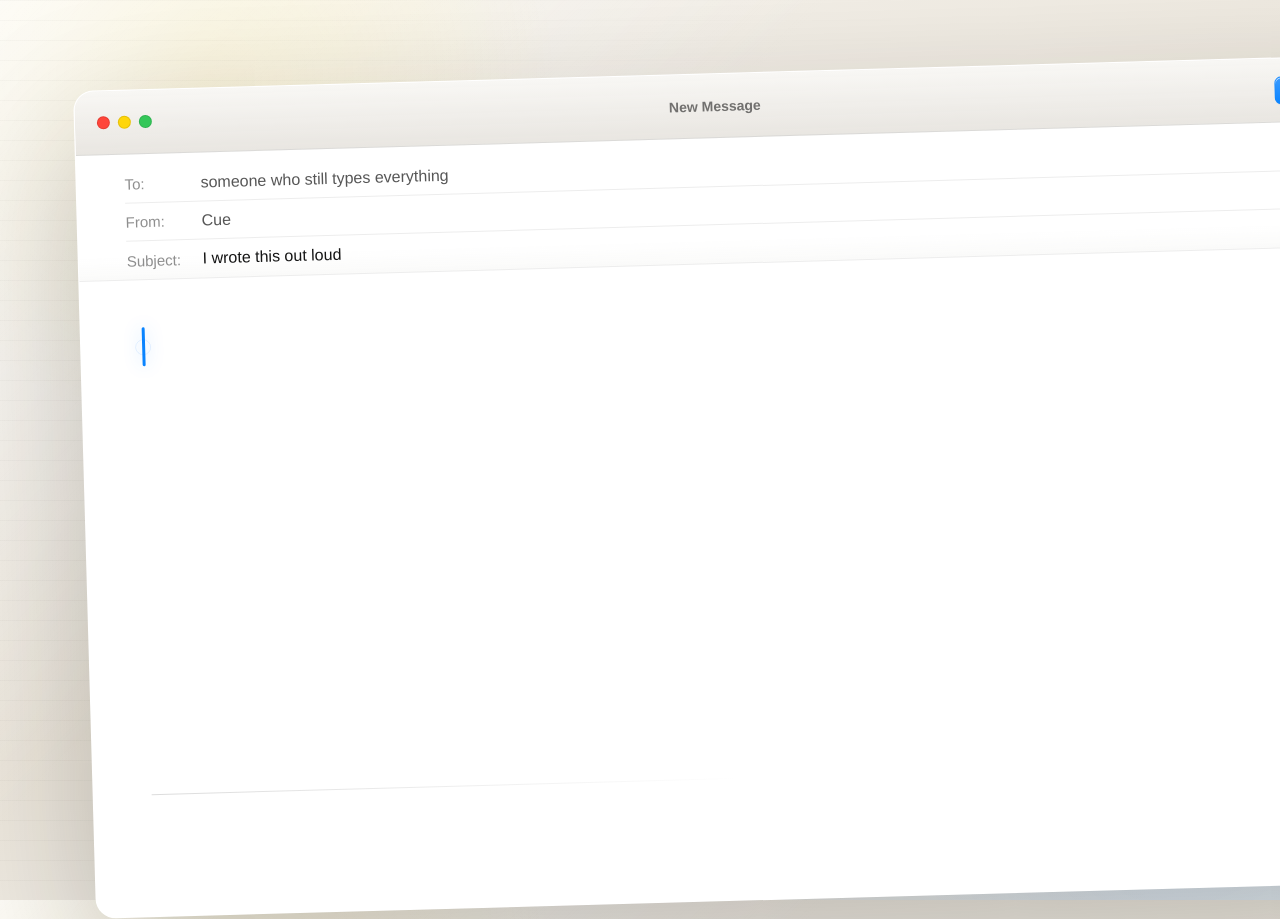
==== web/index.html @ dfa3d640 "WIP: add Cue landing page draft" ====
<!doctype html>
<html lang="en">
<head>
  <meta charset="utf-8">
  <meta name="viewport" content="width=device-width, initial-scale=1">
  <title>Cue</title>
  <link rel="icon" href="data:image/svg+xml,%3Csvg xmlns='http://www.w3.org/2000/svg' viewBox='0 0 64 64'%3E%3Crect width='64' height='64' rx='18' fill='%23161514'/%3E%3Cpath d='M36 17c-6.8 0-12 5.8-12 15s5.2 15 12 15c4.1 0 7.4-1.7 9.7-4.8l-4.8-3.5c-1.2 1.6-2.7 2.5-4.9 2.5-3.6 0-6-3.5-6-9.2s2.4-9.2 6-9.2c2.1 0 3.6.8 4.8 2.4l4.9-3.4C43.4 18.7 40.1 17 36 17Z' fill='%23fff'/%3E%3C/svg%3E">
  <style>
    :root {
      color-scheme: light;
      --ink: #151515;
      --muted: #7d7a76;
      --soft: #f6f4f0;
      --chrome: #ece9e4;
      --line: rgba(25, 25, 25, 0.13);
      --line-soft: rgba(25, 25, 25, 0.08);
      --field: #ffffff;
      --blue: #0a84ff;
      --green: #34c759;
      --yellow: #ffd60a;
      --red: #ff453a;
      --shadow: 0 48px 140px rgba(24, 20, 14, 0.25);
      --sans: -apple-system, BlinkMacSystemFont, "SF Pro Display", "Helvetica Neue", sans-serif;
      --serif: "New York", "Iowan Old Style", "Palatino Linotype", Palatino, Georgia, serif;
      --mono: ui-monospace, "SF Mono", Menlo, Monaco, Consolas, monospace;
    }

    * {
      box-sizing: border-box;
    }

    html,
    body {
      min-height: 100%;
      margin: 0;
    }

    body {
      overflow: hidden;
      background:
        linear-gradient(135deg, rgba(255, 255, 255, 0.72), transparent 38%),
        radial-gradient(circle at 16% 9%, rgba(255, 214, 10, 0.18), transparent 26%),
        radial-gradient(circle at 92% 86%, rgba(10, 132, 255, 0.12), transparent 34%),
        linear-gradient(160deg, #f7f4ee, #ebe5da 56%, #f7f7f5);
      color: var(--ink);
      font-family: var(--sans);
    }

    body::before {
      position: fixed;
      inset: 0;
      pointer-events: none;
      content: "";
      background-image: linear-gradient(rgba(18, 18, 18, 0.025) 1px, transparent 1px);
      background-size: 100% 20px;
      mask-image: linear-gradient(90deg, black, transparent 76%);
    }

    .stage {
      position: relative;
      min-height: 100vh;
      isolation: isolate;
    }

    .compose {
      position: absolute;
      top: 9vh;
      left: 6vw;
      width: max(1120px, 108vw);
      height: max(820px, 92vh);
      overflow: hidden;
      background: var(--field);
      border: 1px solid rgba(255, 255, 255, 0.9);
      border-radius: 20px;
      box-shadow: var(--shadow), inset 0 1px 0 rgba(255, 255, 255, 0.96);
      transform: rotate(-1.6deg);
      transform-origin: 26% 18%;
    }

    .compose::after {
      position: absolute;
      inset: 0;
      pointer-events: none;
      content: "";
      background:
        linear-gradient(90deg, rgba(255, 255, 255, 0.5), transparent 19%),
        linear-gradient(180deg, rgba(255, 255, 255, 0.24), transparent 42%);
      mix-blend-mode: soft-light;
    }

    .toolbar {
      position: relative;
      z-index: 2;
      display: grid;
      grid-template-columns: 112px 1fr 212px;
      align-items: center;
      height: 64px;
      padding: 0 22px;
      background:
        linear-gradient(180deg, rgba(248, 247, 244, 0.98), rgba(232, 229, 224, 0.96));
      border-bottom: 1px solid var(--line);
    }

    .traffic {
      display: flex;
      gap: 8px;
      align-items: center;
    }

    .dot {
      width: 13px;
      height: 13px;
      border-radius: 50%;
      box-shadow: inset 0 0 0 1px rgba(0, 0, 0, 0.1);
    }

    .dot.red { background: var(--red); }
    .dot.yellow { background: var(--yellow); }
    .dot.green { background: var(--green); }

    .toolbar-title {
      justify-self: center;
      color: rgba(21, 21, 21, 0.58);
      font-size: 14px;
      font-weight: 600;
      letter-spacing: 0;
    }

    .tools {
      display: flex;
      justify-content: flex-end;
      gap: 10px;
    }

    .tool {
      display: grid;
      width: 32px;
      height: 28px;
      place-items: center;
      color: rgba(21, 21, 21, 0.54);
      border: 1px solid rgba(255, 255, 255, 0.62);
      border-radius: 7px;
      background: rgba(255, 255, 255, 0.38);
      box-shadow: inset 0 1px 0 rgba(255, 255, 255, 0.74), 0 1px 1px rgba(0, 0, 0, 0.04);
    }

    .send {
      color: #fff;
      background: linear-gradient(180deg, #3a9bff, #0a84ff);
      border-color: rgba(10, 132, 255, 0.26);
    }

    .tool svg {
      width: 15px;
      height: 15px;
      stroke: currentColor;
      stroke-width: 2;
      fill: none;
      stroke-linecap: round;
      stroke-linejoin: round;
    }

    .fields {
      position: relative;
      z-index: 1;
      padding: 11px 48px 0;
      background: linear-gradient(180deg, #fff, #fff 82%, rgba(250, 250, 249, 0.96));
      border-bottom: 1px solid var(--line-soft);
    }

    .row {
      display: grid;
      grid-template-columns: 76px 1fr;
      align-items: center;
      min-height: 38px;
      border-bottom: 1px solid var(--line-soft);
    }

    .row:last-child {
      border-bottom: 0;
    }

    .label {
      color: rgba(21, 21, 21, 0.48);
      font-size: 15px;
      letter-spacing: 0;
    }

    .value {
      color: rgba(21, 21, 21, 0.72);
      font-size: 16px;
      letter-spacing: 0;
    }

    .value.subject {
      color: var(--ink);
      font-weight: 520;
    }

    .body {
      position: relative;
      z-index: 1;
      padding: 42px 58px 72px;
    }

    .dictation {
      max-width: min(760px, 70vw);
      min-height: 430px;
      color: var(--ink);
      font-family: var(--serif);
      font-size: clamp(34px, 3.65vw, 54px);
      line-height: 1.06;
      letter-spacing: 0;
    }

    .sentence {
      position: relative;
      display: inline;
      white-space: normal;
    }

    .sentence.is-lead {
      display: block;
      margin-bottom: 0.72em;
    }

    .sentence.is-paragraph {
      display: block;
      margin-top: 0.72em;
    }

    .word {
      display: inline;
      opacity: 0;
      filter: blur(7px);
      transform: translateY(0.18em);
      animation: land 330ms cubic-bezier(0.2, 0.74, 0.12, 1) forwards;
    }

    .clean-word {
      animation: settle 380ms cubic-bezier(0.18, 0.72, 0.16, 1) forwards;
    }

    .token-disfluency,
    .token-false-start,
    .token-substitution {
      color: rgba(21, 21, 21, 0.42);
      font-style: italic;
    }

    .token-code {
      font-family: var(--mono);
      font-size: 0.58em;
      letter-spacing: 0;
      white-space: nowrap;
    }

    .token-name {
      font-style: italic;
    }

    .cursor {
      position: relative;
      display: inline-block;
      width: 0.07em;
      height: 0.82em;
      margin-left: 0.055em;
      background: var(--blue);
      border-radius: 99px;
      vertical-align: -0.08em;
      box-shadow: 0 0 18px rgba(10, 132, 255, 0.3);
      animation: cursor-breathe 960ms ease-in-out infinite;
    }

    .cursor::before,
    .cursor::after {
      position: absolute;
      top: 50%;
      left: 50%;
      width: 0.92em;
      height: 0.92em;
      pointer-events: none;
      content: "";
      border: 1px solid rgba(10, 132, 255, 0.14);
      border-radius: 50%;
      transform: translate(-50%, -50%) scale(0.34);
      animation: listen-ring 1680ms ease-out infinite;
    }

    .cursor::after {
      animation-delay: 560ms;
    }

    .quiet-rule {
      width: 46vw;
      height: 1px;
      margin-top: 42px;
      background: linear-gradient(90deg, rgba(21, 21, 21, 0.15), transparent);
      transform-origin: left;
      animation: breathe 3.8s ease-in-out infinite;
    }

    @keyframes land {
      to {
        opacity: 1;
        filter: blur(0);
        transform: translateY(0);
      }
    }

    @keyframes settle {
      0% {
        opacity: 0;
        filter: blur(5px);
        transform: translateY(0.1em);
      }
      100% {
        opacity: 1;
        filter: blur(0);
        transform: translateY(0);
      }
    }

    @keyframes cursor-breathe {
      0%,
      100% {
        opacity: 0.48;
        transform: scaleY(0.86);
        box-shadow: 0 0 8px rgba(10, 132, 255, 0.14);
      }
      50% {
        opacity: 1;
        transform: scaleY(1);
        box-shadow: 0 0 26px rgba(10, 132, 255, 0.42);
      }
    }

    @keyframes listen-ring {
      0% {
        opacity: 0.34;
        transform: translate(-50%, -50%) scale(0.3);
      }
      82%,
      100% {
        opacity: 0;
        transform: translate(-50%, -50%) scale(1.1);
      }
    }

    @keyframes breathe {
      0%,
      100% { transform: scaleX(0.74); opacity: 0.36; }
      50% { transform: scaleX(1); opacity: 0.72; }
    }

    @media (max-width: 900px) {
      .compose {
        left: 22px;
        width: 1120px;
      }
    }

    @media (prefers-reduced-motion: reduce) {
      *,
      *::before,
      *::after {
        scroll-behavior: auto !important;
        animation-duration: 1ms !important;
        animation-iteration-count: 1 !important;
        transition-duration: 1ms !important;
      }
    }
  </style>
</head>
<body>
  <main class="stage" aria-label="Cue dictation proof of concept">
    <section class="compose" aria-label="Apple Mail compose window">
      <div class="toolbar" aria-hidden="true">
        <div class="traffic">
          <span class="dot red"></span>
          <span class="dot yellow"></span>
          <span class="dot green"></span>
        </div>
        <div class="toolbar-title">New Message</div>
        <div class="tools">
          <span class="tool send">
            <svg viewBox="0 0 24 24"><path d="M5 12h13"></path><path d="m13 6 6 6-6 6"></path></svg>
          </span>
          <span class="tool">
            <svg viewBox="0 0 24 24"><path d="m21.4 11.6-8.8 8.8a5 5 0 0 1-7.1-7.1l9.2-9.2a3.5 3.5 0 0 1 5 5l-9.2 9.2a2 2 0 0 1-2.8-2.8l8.4-8.4"></path></svg>
          </span>
          <span class="tool">
            <svg viewBox="0 0 24 24"><path d="M4 7h16"></path><path d="M7 12h10"></path><path d="M9 17h6"></path></svg>
          </span>
          <span class="tool">
            <svg viewBox="0 0 24 24"><path d="M4 19 11 5h2l7 14"></path><path d="M7 14h10"></path></svg>
          </span>
        </div>
      </div>

      <div class="fields" aria-hidden="true">
        <div class="row">
          <span class="label">To:</span>
          <span class="value">someone who still types everything</span>
        </div>
        <div class="row">
          <span class="label">From:</span>
          <span class="value">Cue</span>
        </div>
        <div class="row">
          <span class="label">Subject:</span>
          <span class="value subject">I wrote this out loud</span>
        </div>
      </div>

      <div class="body">
        <div class="dictation" id="dictation" aria-live="polite"></div>
        <div class="quiet-rule" aria-hidden="true"></div>
      </div>
    </section>
  </main>

  <script>
    const lines = [
      {
        rough: [
          { text: "Cue", kind: "name" },
          { text: "writes", kind: "plain" },
          { text: "with", kind: "plain" },
          { text: "your", kind: "plain" },
          { text: "voice,", kind: "plain", pause: 180 },
          { text: "like,", kind: "disfluency", pause: 90 },
          { text: "uh,", kind: "disfluency", pause: 130 },
          { text: "you", kind: "disfluency" },
          { text: "know,", kind: "disfluency", pause: 140 },
          { text: "word", kind: "plain" },
          { text: "by", kind: "plain" },
          { text: "word.", kind: "plain", pause: 520 }
        ],
        clean: [
          { text: "Cue", kind: "name" },
          { text: "writes", kind: "plain" },
          { text: "with", kind: "plain" },
          { text: "your", kind: "plain" },
          { text: "voice,", kind: "plain" },
          { text: "word", kind: "plain" },
          { text: "by", kind: "plain" },
          { text: "word.", kind: "plain" }
        ],
        cleanupDelay: 620,
        nextDelay: 0
      },
      {
        rough: [
          { text: "It", kind: "plain" },
          { text: "can", kind: "plain" },
          { text: "remember", kind: "plain" },
          { text: "unusual", kind: "plain" },
          { text: "names,", kind: "plain", pause: 190 },
          { text: "uh,", kind: "disfluency", pause: 120 },
          { text: "recognize", kind: "plain" },
          { text: "code", kind: "plain" },
          { text: "syntax,", kind: "plain", pause: 220 },
          { text: "and", kind: "plain" },
          { text: "fix", kind: "plain" },
          { text: "ceramnic", kind: "substitution" },
          { text: "meaning.", kind: "plain", pause: 540 }
        ],
        clean: [
          { text: "It", kind: "plain" },
          { text: "can", kind: "plain" },
          { text: "remember", kind: "plain" },
          { text: "unusual", kind: "plain" },
          { text: "names,", kind: "plain" },
          { text: "recognize", kind: "plain" },
          { text: "code", kind: "plain" },
          { text: "syntax,", kind: "plain" },
          { text: "and", kind: "plain" },
          { text: "fix", kind: "plain" },
          { text: "semantic", kind: "plain" },
          { text: "meaning.", kind: "plain" }
        ],
        cleanupDelay: 700,
        nextDelay: 0
      },
      {
        rough: [
          { text: "It", kind: "plain" },
          { text: "removes", kind: "plain" },
          { text: "the", kind: "plain" },
          { text: "stumbles", kind: "plain" },
          { text: "and", kind: "plain" },
          { text: "only", kind: "plain" },
          { text: "keeps", kind: "plain" },
          { text: "what", kind: "plain" },
          { text: "you", kind: "plain" },
          { text: "said,", kind: "substitution", pause: 170 },
          { text: "no,", kind: "false-start", pause: 160 },
          { text: "what", kind: "plain" },
          { text: "you", kind: "plain" },
          { text: "meant.", kind: "plain", pause: 980 }
        ],
        clean: [
          { text: "It", kind: "plain" },
          { text: "removes", kind: "plain" },
          { text: "the", kind: "plain" },
          { text: "stumbles", kind: "plain" },
          { text: "and", kind: "plain" },
          { text: "only", kind: "plain" },
          { text: "keeps", kind: "plain" },
          { text: "what", kind: "plain" },
          { text: "you", kind: "plain" },
          { text: "meant.", kind: "plain" }
        ],
        cleanupDelay: 720,
        nextDelay: 0
      },
      {
        paragraph: true,
        rough: [
          { text: "Best", kind: "plain" },
          { text: "of", kind: "plain" },
          { text: "all,", kind: "plain", pause: 160 },
          { text: "it's", kind: "plain" },
          { text: "totally", kind: "plain" },
          { text: "free", kind: "plain" },
          { text: "and", kind: "plain" },
          { text: "runs", kind: "plain" },
          { text: "locally", kind: "plain" },
          { text: "on", kind: "plain" },
          { text: "your", kind: "plain" },
          { text: "Mac.", kind: "plain", pause: 980 }
        ],
        clean: [
          { text: "Best", kind: "plain" },
          { text: "of", kind: "plain" },
          { text: "all,", kind: "plain" },
          { text: "it's", kind: "plain" },
          { text: "totally", kind: "plain" },
          { text: "free", kind: "plain" },
          { text: "and", kind: "plain" },
          { text: "runs", kind: "plain" },
          { text: "locally", kind: "plain" },
          { text: "on", kind: "plain" },
          { text: "your", kind: "plain" },
          { text: "Mac.", kind: "plain" }
        ],
        cleanupDelay: 720,
        nextDelay: 0
      }
    ];

    const stage = document.querySelector(".stage");
    const dictation = document.getElementById("dictation");
    const cursor = document.createElement("span");
    cursor.className = "cursor";
    cursor.setAttribute("aria-hidden", "true");

    let lineIndex = 0;
    let tokenIndex = 0;
    let activeSentence = null;
    let cleanupTimers = [];

    function complexityDelay(token) {
      const raw = token.text.replace(/[`.,;()]/g, "");
      const base = 86;
      const length = Math.min(raw.length, 12) * 17;
      const code = token.kind === "code" ? 116 : 0;
      const name = token.kind === "name" ? 72 : 0;
      const stumble = token.kind === "disfluency" || token.kind === "false-start" ? 42 : 0;
      const punctuation = /[.;(),]/.test(token.text) ? 86 : 0;
      const breath = token.pause || 0;
      return base + length + code + name + stumble + punctuation + breath;
    }

    function renderCursor(target = activeSentence || dictation) {
      cursor.remove();
      target.appendChild(cursor);
    }

    function addWord(token) {
      const word = document.createElement("span");
      word.className = `word token-${token.kind}`;
      word.textContent = token.text + " ";
      activeSentence.insertBefore(word, cursor);
    }

    function resetLine() {
      cleanupTimers.forEach((timer) => window.clearTimeout(timer));
      cleanupTimers = [];
      dictation.textContent = "";
      dictation.appendChild(cursor);
    }

    function addCleanWord(token, target) {
      const word = document.createElement("span");
      word.className = `word clean-word token-${token.kind}`;
      word.textContent = token.text + " ";
      target.appendChild(word);
    }

    function polishLine(line, sentence, shouldOwnCursor) {
      const timer = window.setTimeout(() => {
        const cursorWasHere = cursor.parentElement === sentence;

        if (cursorWasHere) {
          cursor.remove();
        }

        sentence.textContent = "";
        line.clean.forEach((token) => addCleanWord(token, sentence));
        sentence.className = [
          "sentence",
          "is-clean",
          sentence.dataset.lead === "true" ? "is-lead" : "",
          sentence.dataset.paragraph === "true" ? "is-paragraph" : ""
        ].filter(Boolean).join(" ");

        if (shouldOwnCursor || cursorWasHere) {
          renderCursor(sentence);
        }

        if (shouldOwnCursor) {
          stage.classList.add("is-complete");
        }
      }, 520);

      cleanupTimers.push(timer);
    }

    function schedulePolish(line, sentence, shouldOwnCursor) {
      const timer = window.setTimeout(() => {
        polishLine(line, sentence, shouldOwnCursor);
      }, line.cleanupDelay);

      cleanupTimers.push(timer);
    }

    function startLine() {
      activeSentence = document.createElement("span");
      activeSentence.className = "sentence";
      if (lineIndex === 0) {
        activeSentence.classList.add("is-lead");
        activeSentence.dataset.lead = "true";
      }
      if (lines[lineIndex].paragraph) {
        activeSentence.classList.add("is-paragraph");
        activeSentence.dataset.paragraph = "true";
      }
      cursor.remove();
      dictation.appendChild(activeSentence);
      renderCursor(activeSentence);
      tick();
    }

    function tick() {
      const line = lines[lineIndex];

      if (tokenIndex >= line.rough.length) {
        const completedSentence = activeSentence;
        const isFinalLine = lineIndex >= lines.length - 1;
        schedulePolish(line, completedSentence, isFinalLine);

        if (isFinalLine) {
          return;
        }

        lineIndex += 1;
        tokenIndex = 0;
        window.setTimeout(startLine, line.nextDelay);
        return;
      }

      const token = line.rough[tokenIndex];
      addWord(token);
      renderCursor(activeSentence);
      tokenIndex += 1;
      window.setTimeout(tick, complexityDelay(token));
    }

    function startDictation() {
      stage.classList.remove("is-complete");
      lineIndex = 0;
      tokenIndex = 0;
      activeSentence = null;
      resetLine();
      startLine();
    }

    resetLine();
    window.setTimeout(startDictation, 2200);
  </script>
</body>
</html>
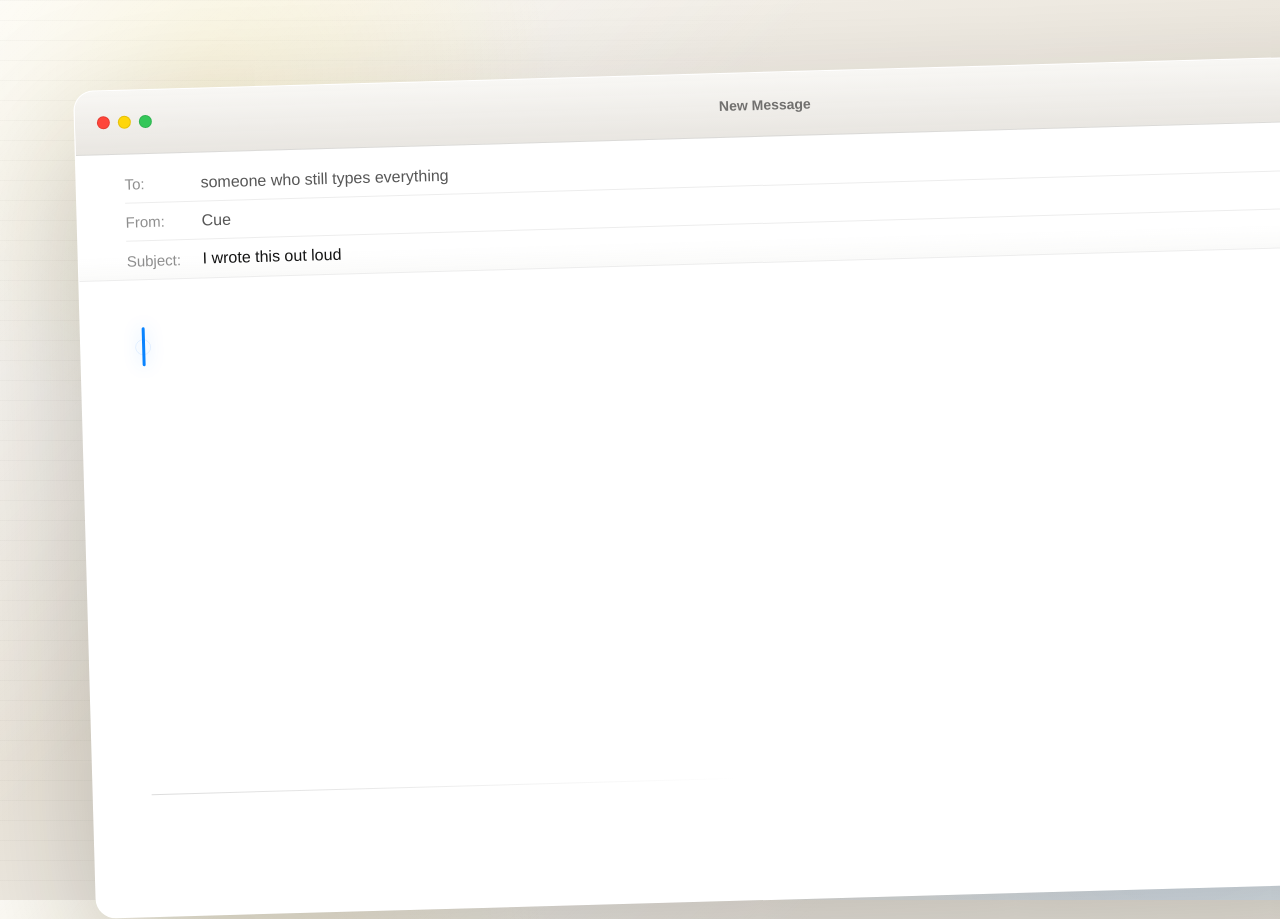
==== commit 16f00aed: "WIP: remove Cue landing toolbar icons" ====
--- a/web/index.html
+++ b/web/index.html
@@ -92,7 +92,7 @@
       position: relative;
       z-index: 2;
       display: grid;
-      grid-template-columns: 112px 1fr 212px;
+      grid-template-columns: 112px 1fr 112px;
       align-items: center;
       height: 64px;
       padding: 0 22px;
@@ -124,40 +124,6 @@
       font-size: 14px;
       font-weight: 600;
       letter-spacing: 0;
-    }
-
-    .tools {
-      display: flex;
-      justify-content: flex-end;
-      gap: 10px;
-    }
-
-    .tool {
-      display: grid;
-      width: 32px;
-      height: 28px;
-      place-items: center;
-      color: rgba(21, 21, 21, 0.54);
-      border: 1px solid rgba(255, 255, 255, 0.62);
-      border-radius: 7px;
-      background: rgba(255, 255, 255, 0.38);
-      box-shadow: inset 0 1px 0 rgba(255, 255, 255, 0.74), 0 1px 1px rgba(0, 0, 0, 0.04);
-    }
-
-    .send {
-      color: #fff;
-      background: linear-gradient(180deg, #3a9bff, #0a84ff);
-      border-color: rgba(10, 132, 255, 0.26);
-    }
-
-    .tool svg {
-      width: 15px;
-      height: 15px;
-      stroke: currentColor;
-      stroke-width: 2;
-      fill: none;
-      stroke-linecap: round;
-      stroke-linejoin: round;
     }
 
     .fields {
@@ -360,6 +326,93 @@
       }
     }
 
+    @media (max-width: 700px) {
+      body::before {
+        background-size: 100% 18px;
+        opacity: 0.72;
+      }
+
+      .stage {
+        min-height: 100svh;
+      }
+
+      .compose {
+        top: 18px;
+        left: 12px;
+        width: calc(100vw + 190px);
+        min-width: 560px;
+        height: calc(100svh - 34px);
+        min-height: 630px;
+        border-radius: 18px;
+        transform: rotate(-1.05deg);
+        transform-origin: 20% 14%;
+      }
+
+      .toolbar {
+        grid-template-columns: 76px minmax(120px, 1fr) 76px;
+        height: 54px;
+        padding: 0 15px;
+      }
+
+      .traffic {
+        gap: 7px;
+      }
+
+      .dot {
+        width: 11px;
+        height: 11px;
+      }
+
+      .toolbar-title {
+        font-size: 13px;
+      }
+
+      .fields {
+        padding: 8px 28px 0;
+      }
+
+      .row {
+        grid-template-columns: 58px minmax(0, 1fr);
+        min-height: 34px;
+      }
+
+      .label {
+        font-size: 14px;
+      }
+
+      .value {
+        overflow: hidden;
+        font-size: 15px;
+        text-overflow: ellipsis;
+        white-space: nowrap;
+      }
+
+      .body {
+        padding: 32px 30px 54px;
+      }
+
+      .dictation {
+        max-width: calc(100vw - 56px);
+        min-height: 384px;
+        font-size: 31px;
+        line-height: 1.08;
+      }
+
+      .sentence.is-lead {
+        margin-bottom: 0.78em;
+      }
+
+      .sentence.is-paragraph {
+        margin-top: 0.78em;
+      }
+
+      .quiet-rule {
+        width: 270px;
+        max-width: calc(100vw - 78px);
+        margin-top: 30px;
+      }
+    }
+
     @media (prefers-reduced-motion: reduce) {
       *,
       *::before,
@@ -382,20 +435,6 @@
           <span class="dot green"></span>
         </div>
         <div class="toolbar-title">New Message</div>
-        <div class="tools">
-          <span class="tool send">
-            <svg viewBox="0 0 24 24"><path d="M5 12h13"></path><path d="m13 6 6 6-6 6"></path></svg>
-          </span>
-          <span class="tool">
-            <svg viewBox="0 0 24 24"><path d="m21.4 11.6-8.8 8.8a5 5 0 0 1-7.1-7.1l9.2-9.2a3.5 3.5 0 0 1 5 5l-9.2 9.2a2 2 0 0 1-2.8-2.8l8.4-8.4"></path></svg>
-          </span>
-          <span class="tool">
-            <svg viewBox="0 0 24 24"><path d="M4 7h16"></path><path d="M7 12h10"></path><path d="M9 17h6"></path></svg>
-          </span>
-          <span class="tool">
-            <svg viewBox="0 0 24 24"><path d="M4 19 11 5h2l7 14"></path><path d="M7 14h10"></path></svg>
-          </span>
-        </div>
       </div>
 
       <div class="fields" aria-hidden="true">
